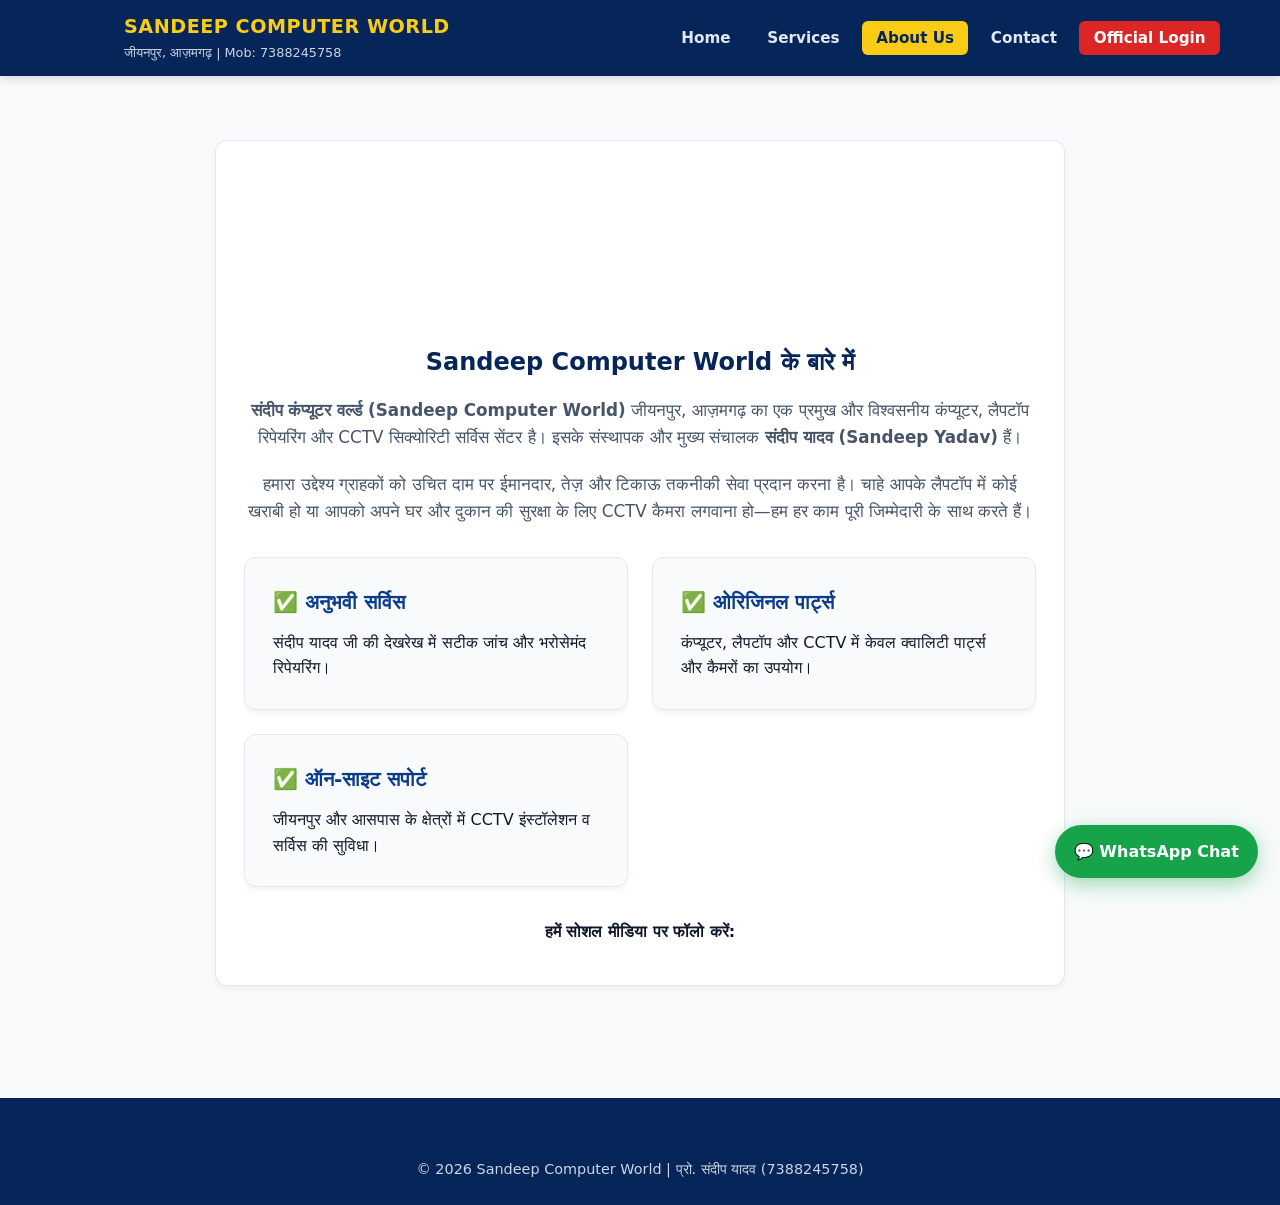
==== about.html @ 02a6a304 "Sandeep Computer World initial website" ====
<!DOCTYPE html>
<html lang="hi">
<head>
  <meta charset="UTF-8" />
  <meta name="viewport" content="width=device-width, initial-scale=1.0" />
  <title>About Us | Sandeep Computer World</title>
  <link rel="stylesheet" href="css/style.css" />
</head>
<body>

  <header>
    <div class="nav-container">
      <a href="index.html" class="brand">
        <div class="brand-logo-box inject-logo"></div>
        <div class="brand-text">
          <h1>SANDEEP COMPUTER WORLD</h1>
          <span>जीयनपुर, आज़मगढ़ | Mob: 7388245758</span>
        </div>
      </a>
      <nav>
        <ul>
          <li><a href="index.html">Home</a></li>
          <li><a href="services.html">Services</a></li>
          <li><a href="about.html" class="active">About Us</a></li>
          <li><a href="contact.html">Contact</a></li>
          <li><a href="login.html" class="btn-login-nav">Official Login</a></li>
        </ul>
      </nav>
    </div>
  </header>

  <section class="section">
    <div class="card" style="max-width: 850px; margin: auto; text-align: center;">
      <div style="width: 150px; height: 150px; margin: 0 auto 1.5rem;" class="inject-logo"></div>
      <h2 style="color: var(--primary-dark); margin-bottom: 1rem;">Sandeep Computer World के बारे में</h2>
      <p style="font-size: 1.05rem; color: var(--muted); margin-bottom: 1.25rem;">
        <strong>संदीप कंप्यूटर वर्ल्ड (Sandeep Computer World)</strong> जीयनपुर, आज़मगढ़ का एक प्रमुख और विश्वसनीय कंप्यूटर, लैपटॉप रिपेयरिंग और CCTV सिक्योरिटी सर्विस सेंटर है। इसके संस्थापक और मुख्य संचालक <strong>संदीप यादव (Sandeep Yadav)</strong> हैं।
      </p>
      <p style="font-size: 1.05rem; color: var(--muted); margin-bottom: 1.5rem;">
        हमारा उद्देश्य ग्राहकों को उचित दाम पर ईमानदार, तेज़ और टिकाऊ तकनीकी सेवा प्रदान करना है। चाहे आपके लैपटॉप में कोई खराबी हो या आपको अपने घर और दुकान की सुरक्षा के लिए CCTV कैमरा लगवाना हो—हम हर काम पूरी जिम्मेदारी के साथ करते हैं।
      </p>

      <div class="grid-3" style="text-align: left; margin-top: 2rem;">
        <div class="card" style="background: #f8fafc;">
          <h3>✅ अनुभवी सर्विस</h3>
          <p>संदीप यादव जी की देखरेख में सटीक जांच और भरोसेमंद रिपेयरिंग।</p>
        </div>
        <div class="card" style="background: #f8fafc;">
          <h3>✅ ओरिजिनल पार्ट्स</h3>
          <p>कंप्यूटर, लैपटॉप और CCTV में केवल क्वालिटी पार्ट्स और कैमरों का उपयोग।</p>
        </div>
        <div class="card" style="background: #f8fafc;">
          <h3>✅ ऑन-साइट सपोर्ट</h3>
          <p>जीयनपुर और आसपास के क्षेत्रों में CCTV इंस्टॉलेशन व सर्विस की सुविधा।</p>
        </div>
      </div>

      <div style="margin-top: 2rem;">
        <p><strong>हमें सोशल मीडिया पर फॉलो करें:</strong></p>
        <div class="dynamic-socials social-links" style="justify-content: center;"></div>
      </div>
    </div>
  </section>

  <a href="https://wa.me/917388245758" target="_blank" class="floating-wa">💬 WhatsApp Chat</a>

  <footer>
    <div class="footer-bottom">
      © 2026 Sandeep Computer World | प्रो. संदीप यादव (7388245758)
    </div>
  </footer>

  <script src="js/app.js"></script>
</body>
</html>
---- css/style.css ----
:root {
  --primary: #0b3c8a;
  --primary-dark: #062559;
  --accent: #facc15;
  --danger: #dc2626;
  --whatsapp: #16a34a;
  --bg: #f8fafc;
  --card: #ffffff;
  --text: #0f172a;
  --muted: #475569;
  --border: #e2e8f0;
}

* {
  margin: 0;
  padding: 0;
  box-sizing: border-box;
  font-family: 'Segoe UI', system-ui, -apple-system, sans-serif;
}

body {
  background-color: var(--bg);
  color: var(--text);
  line-height: 1.6;
}

/* Navbar */
header {
  background: var(--primary-dark);
  color: #fff;
  position: sticky;
  top: 0;
  z-index: 1000;
  box-shadow: 0 2px 10px rgba(0,0,0,0.15);
}

.nav-container {
  max-width: 1200px;
  margin: auto;
  padding: 0.75rem 1.25rem;
  display: flex;
  justify-content: space-between;
  align-items: center;
  flex-wrap: wrap;
  gap: 1rem;
}

.brand {
  display: flex;
  align-items: center;
  gap: 12px;
  text-decoration: none;
  color: #fff;
}

.brand-logo-box {
  width: 52px;
  height: 52px;
  flex-shrink: 0;
}

.brand-text h1 {
  font-size: 1.2rem;
  font-weight: 800;
  letter-spacing: 0.5px;
  color: var(--accent);
}

.brand-text span {
  font-size: 0.8rem;
  color: #cbd5e1;
  display: block;
}

nav ul {
  list-style: none;
  display: flex;
  gap: 0.5rem;
  flex-wrap: wrap;
}

nav a {
  color: #e2e8f0;
  text-decoration: none;
  padding: 0.5rem 0.9rem;
  border-radius: 6px;
  font-weight: 600;
  font-size: 0.95rem;
  transition: 0.2s;
}

nav a:hover, nav a.active {
  background: var(--accent);
  color: var(--primary-dark);
}

.btn-login-nav {
  background: var(--danger);
  color: #fff !important;
}

/* Hero Section */
.hero {
  background: linear-gradient(135deg, var(--primary-dark), var(--primary));
  color: #fff;
  padding: 4rem 1.25rem;
}

.hero-grid {
  max-width: 1200px;
  margin: auto;
  display: grid;
  grid-template-columns: 1.2fr 0.8fr;
  gap: 2.5rem;
  align-items: center;
}

.badge {
  display: inline-block;
  background: rgba(250, 204, 21, 0.2);
  color: var(--accent);
  border: 1px solid var(--accent);
  padding: 0.3rem 0.8rem;
  border-radius: 50px;
  font-size: 0.85rem;
  font-weight: 600;
  margin-bottom: 1rem;
}

.hero h2 {
  font-size: 2.5rem;
  line-height: 1.2;
  margin-bottom: 1rem;
}

.hero h2 span {
  color: var(--accent);
}

.hero p {
  color: #cbd5e1;
  font-size: 1.1rem;
  margin-bottom: 1.75rem;
}

.hero-btns {
  display: flex;
  gap: 1rem;
  flex-wrap: wrap;
}

.btn {
  display: inline-flex;
  align-items: center;
  justify-content: center;
  gap: 8px;
  padding: 0.8rem 1.5rem;
  border-radius: 8px;
  font-weight: 700;
  text-decoration: none;
  border: none;
  cursor: pointer;
  font-size: 1rem;
  transition: 0.2s;
}

.btn-accent {
  background: var(--accent);
  color: var(--primary-dark);
}

.btn-accent:hover {
  background: #eab308;
}

.btn-whatsapp {
  background: var(--whatsapp);
  color: #fff;
}

.btn-whatsapp:hover {
  background: #15803d;
}

.btn-primary {
  background: var(--primary);
  color: #fff;
}

.btn-danger {
  background: var(--danger);
  color: #fff;
}

.hero-logo-showcase {
  display: flex;
  flex-direction: column;
  align-items: center;
  background: rgba(255,255,255,0.06);
  padding: 2rem;
  border-radius: 16px;
  border: 1px solid rgba(255,255,255,0.15);
  text-align: center;
}

.hero-logo-showcase .big-logo {
  width: 220px;
  height: 220px;
  margin-bottom: 1rem;
}

/* Sections & Cards */
.section {
  max-width: 1200px;
  margin: auto;
  padding: 4rem 1.25rem;
}

.section-title {
  text-align: center;
  margin-bottom: 2.5rem;
}

.section-title h2 {
  font-size: 2rem;
  color: var(--primary-dark);
}

.section-title p {
  color: var(--muted);
}

.grid-3 {
  display: grid;
  grid-template-columns: repeat(auto-fit, minmax(290px, 1fr));
  gap: 1.5rem;
}

.card {
  background: var(--card);
  padding: 1.75rem;
  border-radius: 12px;
  border: 1px solid var(--border);
  box-shadow: 0 4px 6px -1px rgba(0,0,0,0.05);
}

.card h3 {
  color: var(--primary);
  margin-bottom: 0.75rem;
  font-size: 1.25rem;
}

.card ul {
  margin-left: 1.2rem;
  color: var(--muted);
}

.card ul li {
  margin-bottom: 0.4rem;
}

/* Forms */
.form-group {
  margin-bottom: 1rem;
}

.form-group label {
  display: block;
  font-weight: 600;
  margin-bottom: 0.35rem;
  font-size: 0.9rem;
}

.form-control {
  width: 100%;
  padding: 0.7rem 0.9rem;
  border: 1px solid #cbd5e1;
  border-radius: 8px;
  font-size: 1rem;
}

.form-control:focus {
  outline: none;
  border-color: var(--primary);
}

/* Floating WhatsApp & Socials */
.floating-wa {
  position: fixed;
  bottom: 22px;
  right: 22px;
  background: var(--whatsapp);
  color: #fff;
  padding: 0.85rem 1.2rem;
  border-radius: 50px;
  font-weight: 700;
  text-decoration: none;
  box-shadow: 0 6px 20px rgba(22, 163, 74, 0.4);
  display: flex;
  align-items: center;
  gap: 8px;
  z-index: 999;
}

.social-links {
  display: flex;
  gap: 12px;
  margin-top: 0.75rem;
}

.social-btn {
  display: inline-flex;
  align-items: center;
  gap: 6px;
  padding: 0.5rem 1rem;
  border-radius: 6px;
  color: #fff;
  text-decoration: none;
  font-weight: 600;
  font-size: 0.9rem;
}

.fb-bg { background: #1877f2; }
.ig-bg { background: linear-gradient(45deg, #f09433, #e6683c, #dc2743, #cc2366, #bc1888); }

/* Footer */
footer {
  background: var(--primary-dark);
  color: #cbd5e1;
  padding: 2.5rem 1.25rem 1.5rem;
  margin-top: 3rem;
}

.footer-grid {
  max-width: 1200px;
  margin: auto;
  display: grid;
  grid-template-columns: repeat(auto-fit, minmax(250px, 1fr));
  gap: 2rem;
  padding-bottom: 1.5rem;
  border-bottom: 1px solid rgba(255,255,255,0.1);
}

.footer-bottom {
  text-align: center;
  padding-top: 1.25rem;
  font-size: 0.9rem;
}

/* Billing Table & Print Styles */
.bill-table {
  width: 100%;
  border-collapse: collapse;
  margin: 1rem 0;
}

.bill-table th, .bill-table td {
  border: 1px solid #cbd5e1;
  padding: 0.6rem;
  text-align: left;
}

.bill-table th {
  background: var(--primary);
  color: #fff;
}

.invoice-preview-box {
  background: #fff;
  border: 2px solid #0f172a;
  padding: 2rem;
  border-radius: 8px;
  margin-top: 1.5rem;
}

@media (max-width: 768px) {
  .hero-grid { grid-template-columns: 1fr; text-align: center; }
  .hero-btns { justify-content: center; }
  .hero h2 { font-size: 1.9rem; }
}

/* Print Only Invoice */
@media print {
  body * {
    visibility: hidden;
  }
  #printableInvoice, #printableInvoice * {
    visibility: visible;
  }
  #printableInvoice {
    position: absolute;
    left: 0;
    top: 0;
    width: 100%;
    border: none;
    padding: 0;
  }
  .no-print {
    display: none !important;
  }
}
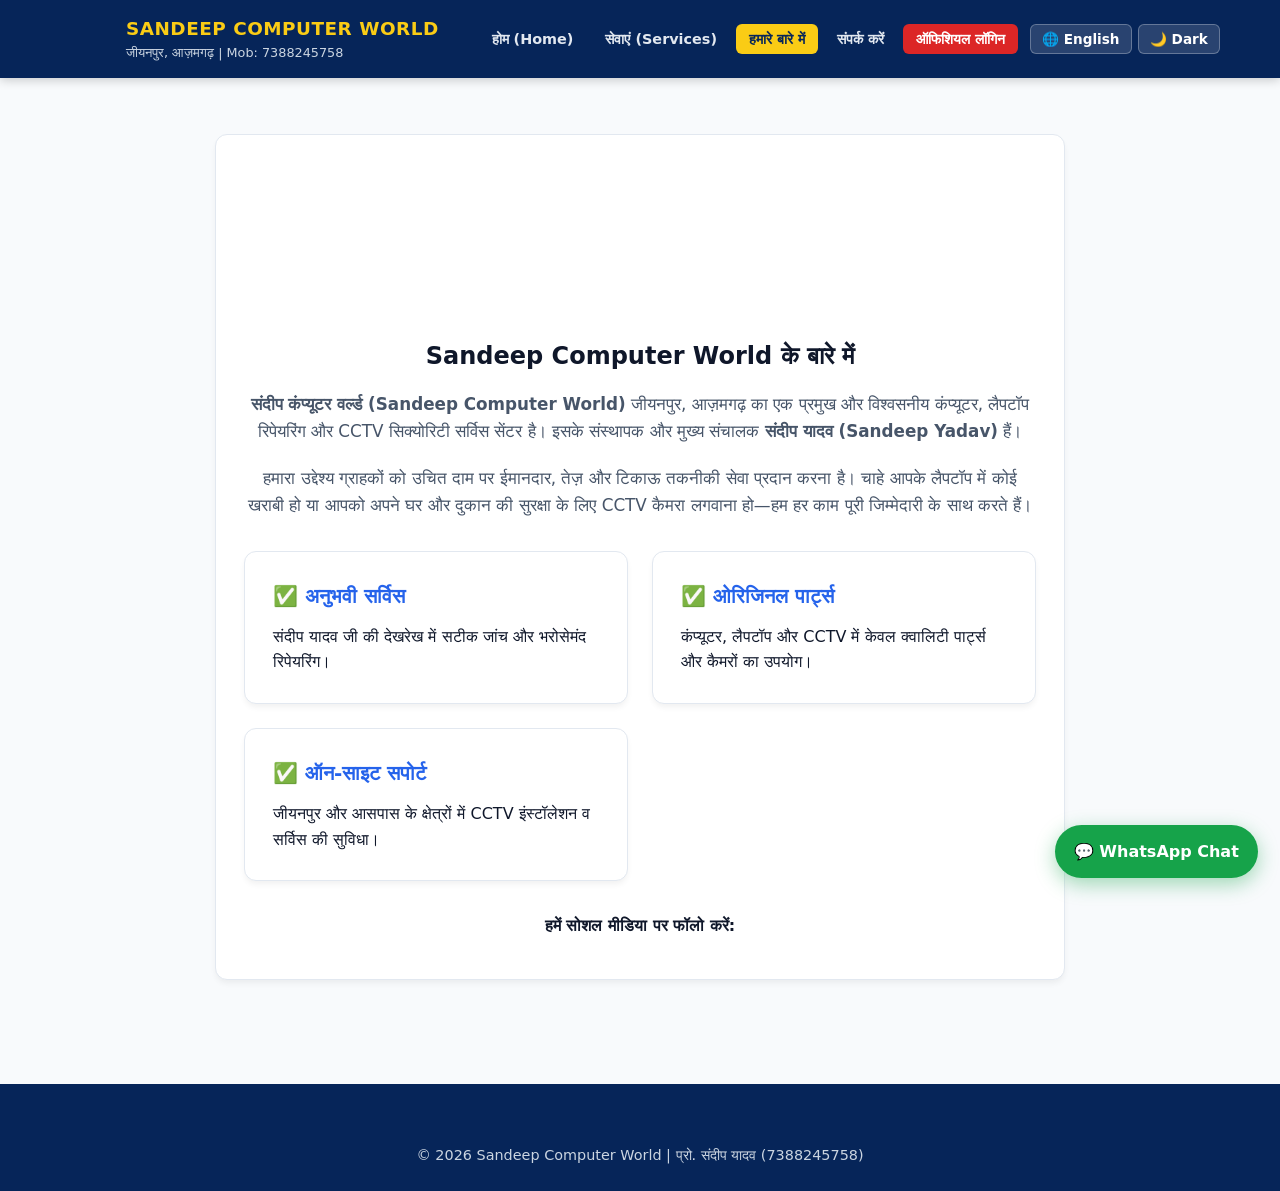
==== commit 5d19f06f: "Updated dashboard, logo, login, theme and language switcher" ====
--- a/about.html
+++ b/about.html
@@ -19,12 +19,16 @@
       </a>
       <nav>
         <ul>
-          <li><a href="index.html">Home</a></li>
-          <li><a href="services.html">Services</a></li>
-          <li><a href="about.html" class="active">About Us</a></li>
-          <li><a href="contact.html">Contact</a></li>
-          <li><a href="login.html" class="btn-login-nav">Official Login</a></li>
+          <li><a href="index.html" data-i18n="nav_home">होम (Home)</a></li>
+          <li><a href="services.html" data-i18n="nav_services">सेवाएं (Services)</a></li>
+          <li><a href="about.html" class="active" data-i18n="nav_about">हमारे बारे में</a></li>
+          <li><a href="contact.html" data-i18n="nav_contact">संपर्क करें</a></li>
+          <li><a href="login.html" class="btn-login-nav" data-i18n="nav_login">ऑफिशियल लॉगिन</a></li>
         </ul>
+        <div class="topbar-controls">
+          <button id="langToggleBtn" class="control-btn" onclick="toggleLanguage()">🌐 English</button>
+          <button id="themeToggleBtn" class="control-btn" onclick="toggleTheme()">🌙 Dark</button>
+        </div>
       </nav>
     </div>
   </header>
@@ -32,7 +36,7 @@
   <section class="section">
     <div class="card" style="max-width: 850px; margin: auto; text-align: center;">
       <div style="width: 150px; height: 150px; margin: 0 auto 1.5rem;" class="inject-logo"></div>
-      <h2 style="color: var(--primary-dark); margin-bottom: 1rem;">Sandeep Computer World के बारे में</h2>
+      <h2 style="margin-bottom: 1rem;" data-i18n="about_title">Sandeep Computer World के बारे में</h2>
       <p style="font-size: 1.05rem; color: var(--muted); margin-bottom: 1.25rem;">
         <strong>संदीप कंप्यूटर वर्ल्ड (Sandeep Computer World)</strong> जीयनपुर, आज़मगढ़ का एक प्रमुख और विश्वसनीय कंप्यूटर, लैपटॉप रिपेयरिंग और CCTV सिक्योरिटी सर्विस सेंटर है। इसके संस्थापक और मुख्य संचालक <strong>संदीप यादव (Sandeep Yadav)</strong> हैं।
       </p>
@@ -41,15 +45,15 @@
       </p>
 
       <div class="grid-3" style="text-align: left; margin-top: 2rem;">
-        <div class="card" style="background: #f8fafc;">
+        <div class="card">
           <h3>✅ अनुभवी सर्विस</h3>
           <p>संदीप यादव जी की देखरेख में सटीक जांच और भरोसेमंद रिपेयरिंग।</p>
         </div>
-        <div class="card" style="background: #f8fafc;">
+        <div class="card">
           <h3>✅ ओरिजिनल पार्ट्स</h3>
           <p>कंप्यूटर, लैपटॉप और CCTV में केवल क्वालिटी पार्ट्स और कैमरों का उपयोग।</p>
         </div>
-        <div class="card" style="background: #f8fafc;">
+        <div class="card">
           <h3>✅ ऑन-साइट सपोर्ट</h3>
           <p>जीयनपुर और आसपास के क्षेत्रों में CCTV इंस्टॉलेशन व सर्विस की सुविधा।</p>
         </div>
--- a/css/style.css
+++ b/css/style.css
@@ -9,6 +9,17 @@
   --text: #0f172a;
   --muted: #475569;
   --border: #e2e8f0;
+  --input-bg: #ffffff;
+}
+
+/* Dark Theme Variables */
+body.dark-theme {
+  --bg: #0b1120;
+  --card: #1e293b;
+  --text: #f1f5f9;
+  --muted: #94a3b8;
+  --border: #334155;
+  --input-bg: #0f172a;
 }
 
 * {
@@ -22,6 +33,7 @@
   background-color: var(--bg);
   color: var(--text);
   line-height: 1.6;
+  transition: background-color 0.25s, color 0.25s;
 }
 
 /* Navbar */
@@ -31,7 +43,7 @@
   position: sticky;
   top: 0;
   z-index: 1000;
-  box-shadow: 0 2px 10px rgba(0,0,0,0.15);
+  box-shadow: 0 2px 10px rgba(0,0,0,0.2);
 }
 
 .nav-container {
@@ -54,13 +66,16 @@
 }
 
 .brand-logo-box {
-  width: 52px;
-  height: 52px;
+  width: 54px;
+  height: 54px;
   flex-shrink: 0;
+  display: flex;
+  align-items: center;
+  justify-content: center;
 }
 
 .brand-text h1 {
-  font-size: 1.2rem;
+  font-size: 1.15rem;
   font-weight: 800;
   letter-spacing: 0.5px;
   color: var(--accent);
@@ -72,20 +87,28 @@
   display: block;
 }
 
+nav {
+  display: flex;
+  align-items: center;
+  gap: 0.75rem;
+  flex-wrap: wrap;
+}
+
 nav ul {
   list-style: none;
   display: flex;
-  gap: 0.5rem;
+  gap: 0.4rem;
   flex-wrap: wrap;
+  align-items: center;
 }
 
 nav a {
   color: #e2e8f0;
   text-decoration: none;
-  padding: 0.5rem 0.9rem;
+  padding: 0.45rem 0.8rem;
   border-radius: 6px;
   font-weight: 600;
-  font-size: 0.95rem;
+  font-size: 0.9rem;
   transition: 0.2s;
 }
 
@@ -99,11 +122,35 @@
   color: #fff !important;
 }
 
+/* Topbar Switchers (Lang & Theme) */
+.topbar-controls {
+  display: flex;
+  gap: 6px;
+  align-items: center;
+}
+
+.control-btn {
+  background: rgba(255, 255, 255, 0.14);
+  color: #fff;
+  border: 1px solid rgba(255, 255, 255, 0.28);
+  padding: 0.4rem 0.7rem;
+  border-radius: 6px;
+  font-size: 0.85rem;
+  font-weight: 700;
+  cursor: pointer;
+  transition: 0.2s;
+}
+
+.control-btn:hover {
+  background: var(--accent);
+  color: var(--primary-dark);
+}
+
 /* Hero Section */
 .hero {
-  background: linear-gradient(135deg, var(--primary-dark), var(--primary));
-  color: #fff;
-  padding: 4rem 1.25rem;
+  background: linear-gradient(135deg, #062559, #0b3c8a);
+  color: #fff;
+  padding: 3.5rem 1.25rem;
 }
 
 .hero-grid {
@@ -128,8 +175,8 @@
 }
 
 .hero h2 {
-  font-size: 2.5rem;
-  line-height: 1.2;
+  font-size: 2.3rem;
+  line-height: 1.25;
   margin-bottom: 1rem;
 }
 
@@ -139,7 +186,7 @@
 
 .hero p {
   color: #cbd5e1;
-  font-size: 1.1rem;
+  font-size: 1.05rem;
   margin-bottom: 1.75rem;
 }
 
@@ -154,58 +201,37 @@
   align-items: center;
   justify-content: center;
   gap: 8px;
-  padding: 0.8rem 1.5rem;
+  padding: 0.75rem 1.4rem;
   border-radius: 8px;
   font-weight: 700;
   text-decoration: none;
   border: none;
   cursor: pointer;
-  font-size: 1rem;
+  font-size: 0.95rem;
   transition: 0.2s;
 }
 
-.btn-accent {
-  background: var(--accent);
-  color: var(--primary-dark);
-}
-
-.btn-accent:hover {
-  background: #eab308;
-}
-
-.btn-whatsapp {
-  background: var(--whatsapp);
-  color: #fff;
-}
-
-.btn-whatsapp:hover {
-  background: #15803d;
-}
-
-.btn-primary {
-  background: var(--primary);
-  color: #fff;
-}
-
-.btn-danger {
-  background: var(--danger);
-  color: #fff;
-}
+.btn-accent { background: var(--accent); color: var(--primary-dark); }
+.btn-accent:hover { background: #eab308; }
+.btn-whatsapp { background: var(--whatsapp); color: #fff; }
+.btn-whatsapp:hover { background: #15803d; }
+.btn-primary { background: var(--primary); color: #fff; }
+.btn-danger { background: var(--danger); color: #fff; }
 
 .hero-logo-showcase {
   display: flex;
   flex-direction: column;
   align-items: center;
-  background: rgba(255,255,255,0.06);
+  background: rgba(255,255,255,0.07);
   padding: 2rem;
   border-radius: 16px;
-  border: 1px solid rgba(255,255,255,0.15);
+  border: 1px solid rgba(255,255,255,0.18);
   text-align: center;
 }
 
 .hero-logo-showcase .big-logo {
-  width: 220px;
-  height: 220px;
+  width: 210px;
+  height: 210px;
   margin-bottom: 1rem;
 }
 
@@ -213,17 +239,17 @@
 .section {
   max-width: 1200px;
   margin: auto;
-  padding: 4rem 1.25rem;
+  padding: 3.5rem 1.25rem;
 }
 
 .section-title {
   text-align: center;
-  margin-bottom: 2.5rem;
+  margin-bottom: 2.2rem;
 }
 
 .section-title h2 {
-  font-size: 2rem;
-  color: var(--primary-dark);
+  font-size: 1.9rem;
+  color: var(--text);
 }
 
 .section-title p {
@@ -241,13 +267,17 @@
   padding: 1.75rem;
   border-radius: 12px;
   border: 1px solid var(--border);
-  box-shadow: 0 4px 6px -1px rgba(0,0,0,0.05);
+  box-shadow: 0 4px 6px -1px rgba(0,0,0,0.06);
 }
 
 .card h3 {
-  color: var(--primary);
+  color: #2563eb;
   margin-bottom: 0.75rem;
   font-size: 1.25rem;
+}
+
+body.dark-theme .card h3 {
+  color: var(--accent);
 }
 
 .card ul {
@@ -274,14 +304,16 @@
 .form-control {
   width: 100%;
   padding: 0.7rem 0.9rem;
-  border: 1px solid #cbd5e1;
+  background: var(--input-bg);
+  color: var(--text);
+  border: 1px solid var(--border);
   border-radius: 8px;
   font-size: 1rem;
 }
 
 .form-control:focus {
   outline: none;
-  border-color: var(--primary);
+  border-color: #2563eb;
 }
 
 /* Floating WhatsApp & Socials */
@@ -306,6 +338,7 @@
   display: flex;
   gap: 12px;
   margin-top: 0.75rem;
+  flex-wrap: wrap;
 }
 
 .social-btn {
@@ -358,15 +391,17 @@
   border: 1px solid #cbd5e1;
   padding: 0.6rem;
   text-align: left;
+  color: #0f172a;
 }
 
 .bill-table th {
-  background: var(--primary);
+  background: #0b3c8a;
   color: #fff;
 }
 
 .invoice-preview-box {
-  background: #fff;
+  background: #ffffff !important;
+  color: #0f172a !important;
   border: 2px solid #0f172a;
   padding: 2rem;
   border-radius: 8px;
@@ -376,17 +411,12 @@
 @media (max-width: 768px) {
   .hero-grid { grid-template-columns: 1fr; text-align: center; }
   .hero-btns { justify-content: center; }
-  .hero h2 { font-size: 1.9rem; }
-}
-
-/* Print Only Invoice */
+  .hero h2 { font-size: 1.85rem; }
+}
+
 @media print {
-  body * {
-    visibility: hidden;
-  }
-  #printableInvoice, #printableInvoice * {
-    visibility: visible;
-  }
+  body * { visibility: hidden; }
+  #printableInvoice, #printableInvoice * { visibility: visible; }
   #printableInvoice {
     position: absolute;
     left: 0;
@@ -395,7 +425,5 @@
     border: none;
     padding: 0;
   }
-  .no-print {
-    display: none !important;
-  }
+  .no-print { display: none !important; }
 }
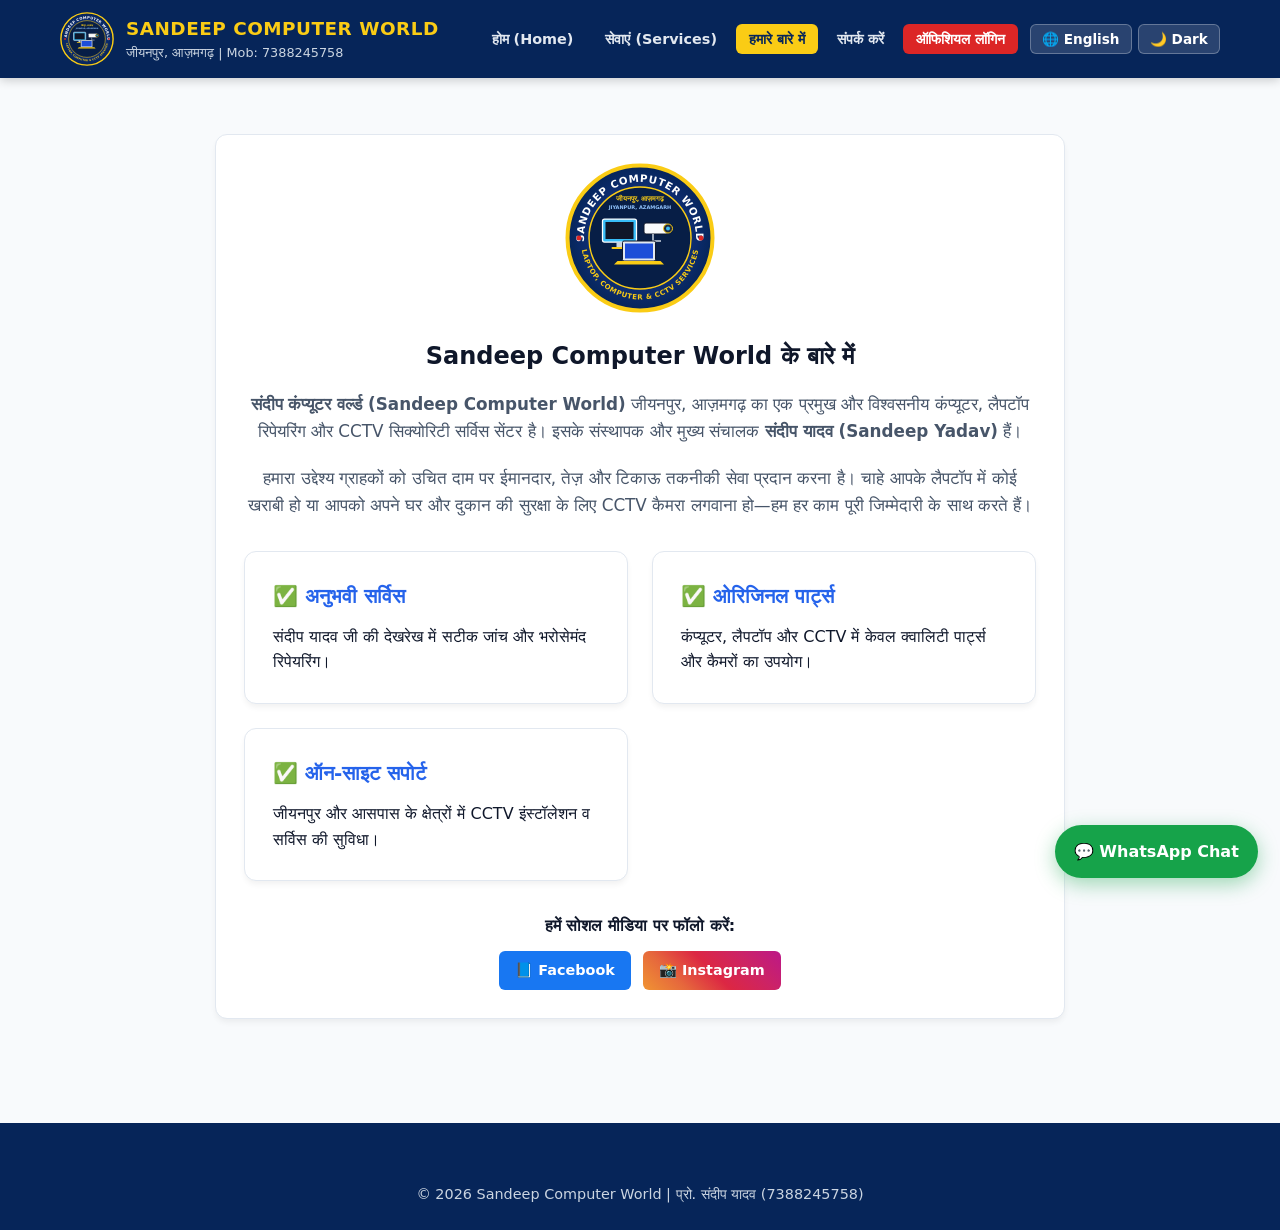
==== commit aa8a19df: "Updated all files with css/script.js path" ====
--- a/about.html
+++ b/about.html
@@ -26,8 +26,8 @@
           <li><a href="login.html" class="btn-login-nav" data-i18n="nav_login">ऑफिशियल लॉगिन</a></li>
         </ul>
         <div class="topbar-controls">
-          <button id="langToggleBtn" class="control-btn" onclick="toggleLanguage()">🌐 English</button>
-          <button id="themeToggleBtn" class="control-btn" onclick="toggleTheme()">🌙 Dark</button>
+          <button id="langToggleBtn" type="button" class="control-btn" onclick="toggleLanguage()">🌐 English</button>
+          <button id="themeToggleBtn" type="button" class="control-btn" onclick="toggleTheme()">🌙 Dark</button>
         </div>
       </nav>
     </div>
@@ -37,10 +37,10 @@
     <div class="card" style="max-width: 850px; margin: auto; text-align: center;">
       <div style="width: 150px; height: 150px; margin: 0 auto 1.5rem;" class="inject-logo"></div>
       <h2 style="margin-bottom: 1rem;" data-i18n="about_title">Sandeep Computer World के बारे में</h2>
-      <p style="font-size: 1.05rem; color: var(--muted); margin-bottom: 1.25rem;">
+      <p style="font-size: 1.05rem; color: var(--muted); margin-bottom: 1.25rem;" data-i18n="about_p1">
         <strong>संदीप कंप्यूटर वर्ल्ड (Sandeep Computer World)</strong> जीयनपुर, आज़मगढ़ का एक प्रमुख और विश्वसनीय कंप्यूटर, लैपटॉप रिपेयरिंग और CCTV सिक्योरिटी सर्विस सेंटर है। इसके संस्थापक और मुख्य संचालक <strong>संदीप यादव (Sandeep Yadav)</strong> हैं।
       </p>
-      <p style="font-size: 1.05rem; color: var(--muted); margin-bottom: 1.5rem;">
+      <p style="font-size: 1.05rem; color: var(--muted); margin-bottom: 1.5rem;" data-i18n="about_p2">
         हमारा उद्देश्य ग्राहकों को उचित दाम पर ईमानदार, तेज़ और टिकाऊ तकनीकी सेवा प्रदान करना है। चाहे आपके लैपटॉप में कोई खराबी हो या आपको अपने घर और दुकान की सुरक्षा के लिए CCTV कैमरा लगवाना हो—हम हर काम पूरी जिम्मेदारी के साथ करते हैं।
       </p>
 
@@ -69,11 +69,9 @@
   <a href="https://wa.me/917388245758" target="_blank" class="floating-wa">💬 WhatsApp Chat</a>
 
   <footer>
-    <div class="footer-bottom">
-      © 2026 Sandeep Computer World | प्रो. संदीप यादव (7388245758)
-    </div>
+    <div class="footer-bottom">© 2026 Sandeep Computer World | प्रो. संदीप यादव (7388245758)</div>
   </footer>
 
-  <script src="js/app.js"></script>
+  <script src="css/script.js"></script>
 </body>
 </html>
